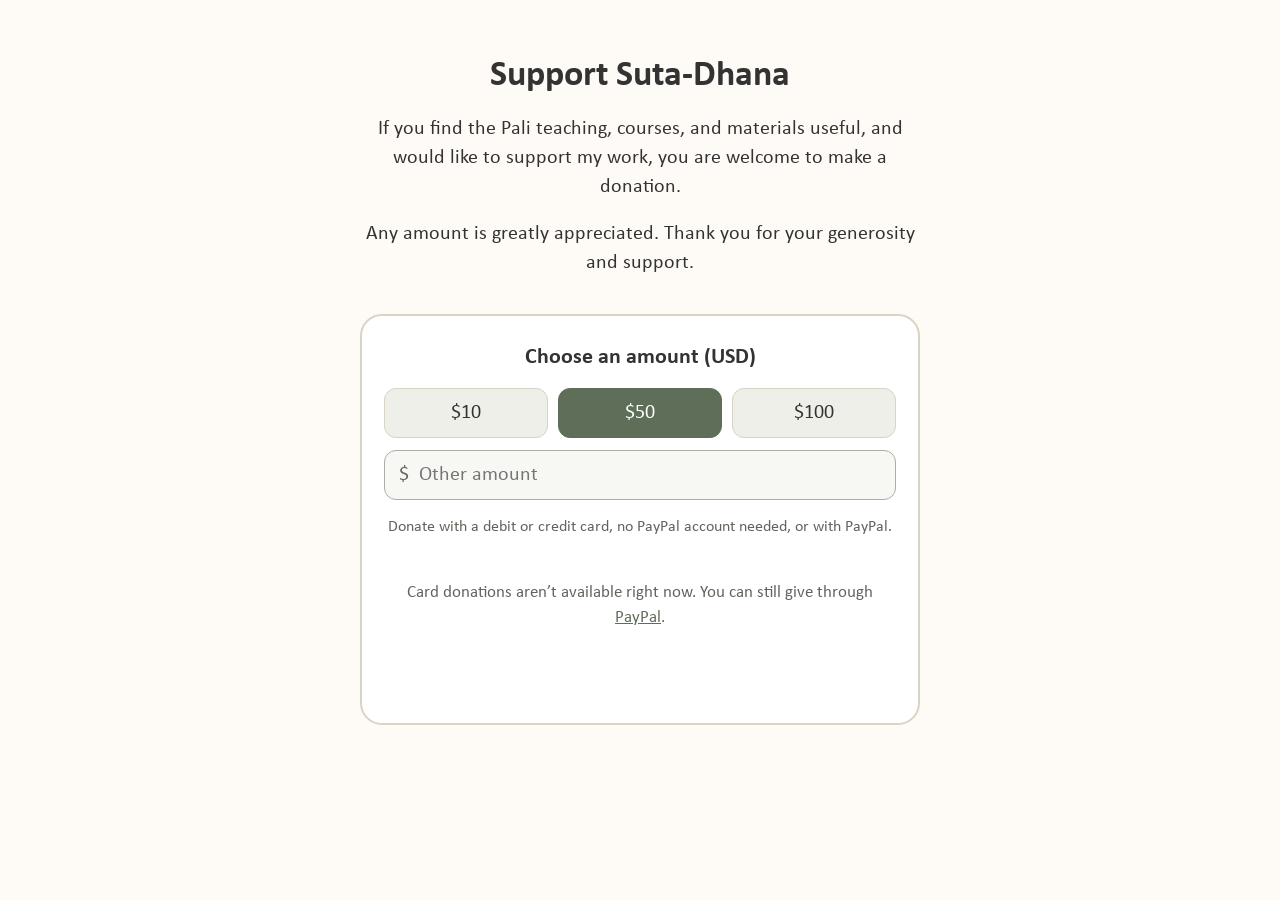
==== dana-pali/index.html @ bd2cc1e4 "Card and PayPal checkout for lessons and package; dana-pali donation page Buyers can pay by debit/cr" ====
<!doctype html>
<html lang="en">
<head>
<meta charset="utf-8">
<meta name="viewport" content="width=device-width, initial-scale=1">
<title>Dāna | Hebrew With Mor</title>
<meta name="robots" content="noindex">
<link rel="canonical" href="https://www.hebrew-with-mor.com/dana-pali">
<link rel="icon" href="../assets/favicon.svg" type="image/svg+xml">
<style>
@font-face { font-family: "HM Calibri"; font-display: swap; src: url("../assets/fonts/calibri.woff2") format("woff2"); }
@font-face { font-family: "HM Calibri Bold"; font-display: swap; src: url("../assets/fonts/calibri-bold.woff2") format("woff2"); }
:root { --surface: #FEFAF5; --ink: #333333; --muted: #5F655C; --line: #D8D3C4; --accent: #5E6E58; --accent-hover: #45523F; --soft: #EEEFE9;
  --font: "HM Calibri", Calibri, Carlito, "Segoe UI", sans-serif; --bold: "HM Calibri Bold", Calibri, Carlito, "Segoe UI", sans-serif; }
* { box-sizing: border-box; }
body { margin: 0; background: var(--surface); color: var(--ink); font-family: var(--font); font-size: 20px; line-height: 1.45; -webkit-font-smoothing: antialiased; }
main { width: min(560px, 100% - 32px); margin: 0 auto; padding: 56px 0 60px; text-align: center; }
h1 { font-family: var(--bold); font-weight: 400; font-size: 36px; line-height: 1.15; margin: 0; }
.intro { margin: 18px 0 0; }
.box { margin-top: 36px; border: 2px solid var(--line); border-radius: 22px; background: #fff; padding: 26px 22px 24px; }
.box h2 { font-family: var(--bold); font-weight: 400; font-size: 22px; margin: 0 0 14px; }
.amounts { display: grid; grid-template-columns: repeat(3, 1fr); gap: 10px; }
.amounts button { font: 20px var(--font); color: var(--ink); background: var(--soft); border: 1px solid var(--line); border-radius: 12px; height: 50px; cursor: pointer; }
.amounts button[aria-pressed="true"] { background: var(--accent); border-color: var(--accent); color: #fff; }
.other { display: flex; align-items: center; gap: 8px; margin-top: 12px; border: 1px solid #A9AFA5; border-radius: 12px; padding: 0 14px; background: #F7F7F4; }
.other span { font-size: 20px; color: var(--muted); }
.other input { flex: 1; min-width: 0; height: 48px; border: 0; background: transparent; font: 20px var(--font); color: var(--ink); outline: none; }
.other:focus-within { outline: 2px solid var(--accent); outline-offset: 1px; }
.note { font-size: 16px; color: var(--muted); margin: 16px 0 0; }
#buttons { margin-top: 18px; min-height: 120px; }
.wait { font-size: 17px; color: var(--muted); padding-top: 24px; margin: 0; }
.msg { font-size: 16px; color: #9a3b2a; min-height: 1em; margin: 6px 0 0; }
.done { margin-top: 36px; }
.done h2 { font-family: var(--bold); font-weight: 400; font-size: 28px; margin: 0; }
.done p { margin: 12px 0 0; }
a { color: var(--accent); }
.anumodana { font-style: italic; color: var(--muted); }
</style>
</head>
<body>
<main>
  <h1>Support Suta-Dhana</h1>
  <p class="intro">If you find the Pali teaching, courses, and materials useful, and would like to support my work, you are welcome to make a donation.</p>
  <p class="intro">Any amount is greatly appreciated. Thank you for your generosity and support.</p>

  <section class="box" id="give">
    <h2>Choose an amount (USD)</h2>
    <div class="amounts" role="group" aria-label="Donation amount">
      <button type="button" data-amt="10">$10</button>
      <button type="button" data-amt="50" aria-pressed="true">$50</button>
      <button type="button" data-amt="100">$100</button>
    </div>
    <label class="other"><span>$</span><input id="other" inputmode="decimal" placeholder="Other amount" aria-label="Other amount in US dollars"></label>
    <p class="note">Donate with a debit or credit card, no PayPal account needed, or with PayPal.</p>
    <div id="buttons"><p class="wait">Loading payment options…</p></div>
    <p class="msg" role="status" aria-live="polite"></p>
  </section>

  <section class="done" hidden>
    <h2>Thank you<span class="first"></span>!</h2>
    <p>Your donation of <span class="amt"></span> was received.</p>
    <p class="anumodana">Anumodāmi — I rejoice in your generosity.</p>
  </section>
</main>

<script src="../assets/pay.js?v=1"></script>
<script>
(function () {
  var chosen = '50', other = document.getElementById('other'), msg = document.querySelector('.msg');
  var btns = document.querySelectorAll('[data-amt]');
  btns.forEach(function (b) {
    b.addEventListener('click', function () {
      chosen = b.getAttribute('data-amt'); other.value = ''; msg.textContent = '';
      btns.forEach(function (x) { x.setAttribute('aria-pressed', x === b ? 'true' : 'false'); });
    });
  });
  other.addEventListener('input', function () {
    btns.forEach(function (x) { x.setAttribute('aria-pressed', 'false'); });
    chosen = null; msg.textContent = '';
  });
  function amount() {
    var v = chosen || other.value.replace(/[^0-9.]/g, '');
    var n = Math.round(parseFloat(v) * 100) / 100;
    if (!(n >= 1) || n > 10000) { msg.textContent = 'Please choose or enter an amount (at least $1).'; return null; }
    return n.toFixed(2);
  }
  HM.render({
    el: document.getElementById('buttons'),
    description: 'Dāna – Suta-Dhana Pali teaching',
    getAmount: amount,
    onPaid: function (p) {
      document.getElementById('give').hidden = true;
      var d = document.querySelector('.done'); d.hidden = false;
      d.querySelector('.first').textContent = p.first ? ', ' + p.first : '';
      d.querySelector('.amt').textContent = '$' + p.amount.replace('.00', '');
      HM.notify('Suta-Dhana: new dāna – $' + p.amount, { name: p.name, email: p.email, amount: '$' + p.amount, paypal_order: p.id });
    },
    onError: function (m) { msg.textContent = m; }
  }).catch(function () {
    document.getElementById('buttons').innerHTML = '<p class="wait">Card donations aren’t available right now. You can still give through <a href="https://paypal.me/sutadhana" target="_blank" rel="noopener">PayPal</a>.</p>';
  });
})();
</script>
</body>
</html>
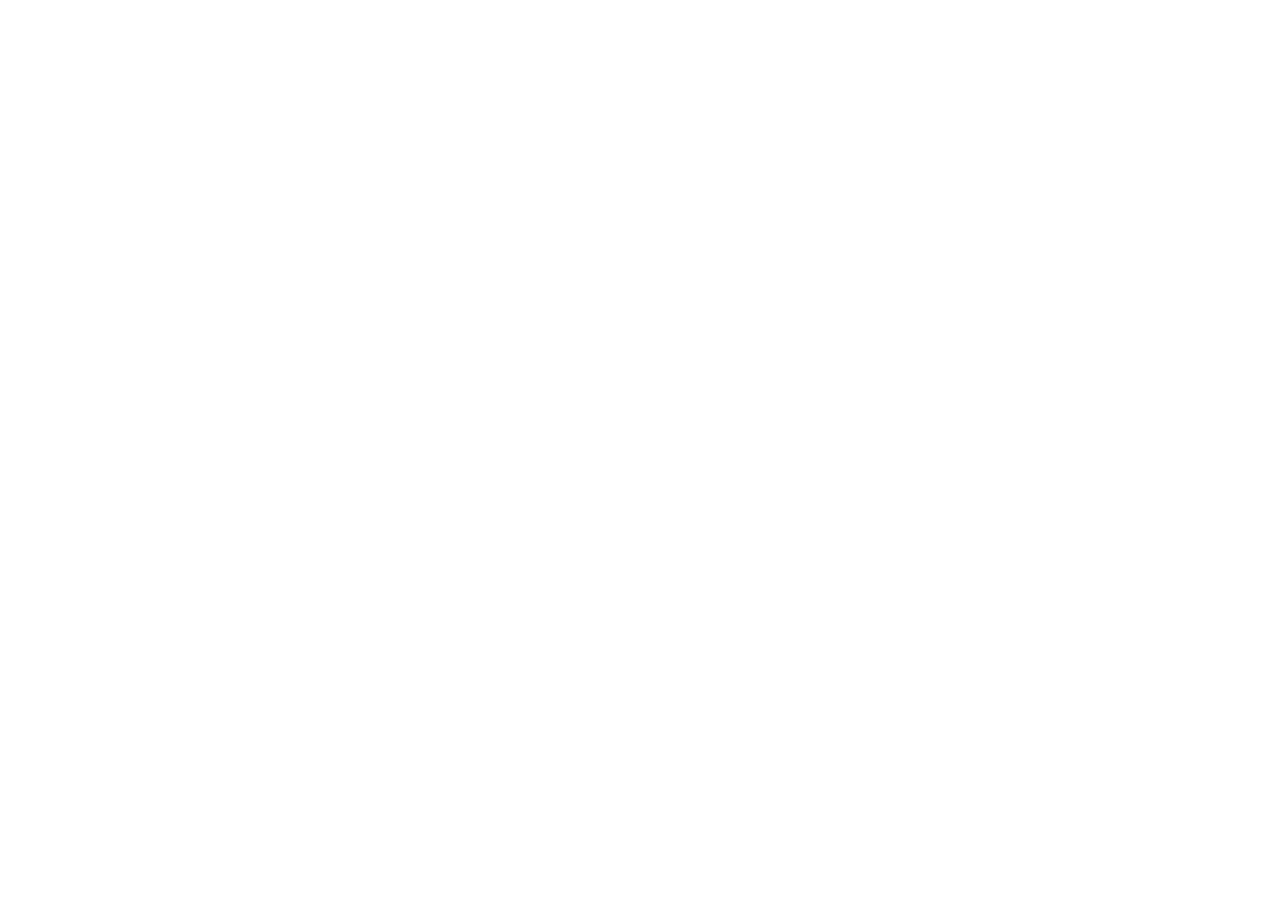
==== commit 3f96724b: "Keep old Wix addresses working (forward to the new sections); add custom domain Co-Authored-By: Clau" ====
--- a/dana-pali/index.html
+++ b/dana-pali/index.html
@@ -1,105 +1,7 @@
 <!doctype html>
-<html lang="en">
-<head>
-<meta charset="utf-8">
-<meta name="viewport" content="width=device-width, initial-scale=1">
-<title>Dāna | Hebrew With Mor</title>
-<meta name="robots" content="noindex">
-<link rel="canonical" href="https://www.hebrew-with-mor.com/dana-pali">
-<link rel="icon" href="../assets/favicon.svg" type="image/svg+xml">
-<style>
-@font-face { font-family: "HM Calibri"; font-display: swap; src: url("../assets/fonts/calibri.woff2") format("woff2"); }
-@font-face { font-family: "HM Calibri Bold"; font-display: swap; src: url("../assets/fonts/calibri-bold.woff2") format("woff2"); }
-:root { --surface: #FEFAF5; --ink: #333333; --muted: #5F655C; --line: #D8D3C4; --accent: #5E6E58; --accent-hover: #45523F; --soft: #EEEFE9;
-  --font: "HM Calibri", Calibri, Carlito, "Segoe UI", sans-serif; --bold: "HM Calibri Bold", Calibri, Carlito, "Segoe UI", sans-serif; }
-* { box-sizing: border-box; }
-body { margin: 0; background: var(--surface); color: var(--ink); font-family: var(--font); font-size: 20px; line-height: 1.45; -webkit-font-smoothing: antialiased; }
-main { width: min(560px, 100% - 32px); margin: 0 auto; padding: 56px 0 60px; text-align: center; }
-h1 { font-family: var(--bold); font-weight: 400; font-size: 36px; line-height: 1.15; margin: 0; }
-.intro { margin: 18px 0 0; }
-.box { margin-top: 36px; border: 2px solid var(--line); border-radius: 22px; background: #fff; padding: 26px 22px 24px; }
-.box h2 { font-family: var(--bold); font-weight: 400; font-size: 22px; margin: 0 0 14px; }
-.amounts { display: grid; grid-template-columns: repeat(3, 1fr); gap: 10px; }
-.amounts button { font: 20px var(--font); color: var(--ink); background: var(--soft); border: 1px solid var(--line); border-radius: 12px; height: 50px; cursor: pointer; }
-.amounts button[aria-pressed="true"] { background: var(--accent); border-color: var(--accent); color: #fff; }
-.other { display: flex; align-items: center; gap: 8px; margin-top: 12px; border: 1px solid #A9AFA5; border-radius: 12px; padding: 0 14px; background: #F7F7F4; }
-.other span { font-size: 20px; color: var(--muted); }
-.other input { flex: 1; min-width: 0; height: 48px; border: 0; background: transparent; font: 20px var(--font); color: var(--ink); outline: none; }
-.other:focus-within { outline: 2px solid var(--accent); outline-offset: 1px; }
-.note { font-size: 16px; color: var(--muted); margin: 16px 0 0; }
-#buttons { margin-top: 18px; min-height: 120px; }
-.wait { font-size: 17px; color: var(--muted); padding-top: 24px; margin: 0; }
-.msg { font-size: 16px; color: #9a3b2a; min-height: 1em; margin: 6px 0 0; }
-.done { margin-top: 36px; }
-.done h2 { font-family: var(--bold); font-weight: 400; font-size: 28px; margin: 0; }
-.done p { margin: 12px 0 0; }
-a { color: var(--accent); }
-.anumodana { font-style: italic; color: var(--muted); }
-</style>
-</head>
-<body>
-<main>
-  <h1>Support Suta-Dhana</h1>
-  <p class="intro">If you find the Pali teaching, courses, and materials useful, and would like to support my work, you are welcome to make a donation.</p>
-  <p class="intro">Any amount is greatly appreciated. Thank you for your generosity and support.</p>
-
-  <section class="box" id="give">
-    <h2>Choose an amount (USD)</h2>
-    <div class="amounts" role="group" aria-label="Donation amount">
-      <button type="button" data-amt="10">$10</button>
-      <button type="button" data-amt="50" aria-pressed="true">$50</button>
-      <button type="button" data-amt="100">$100</button>
-    </div>
-    <label class="other"><span>$</span><input id="other" inputmode="decimal" placeholder="Other amount" aria-label="Other amount in US dollars"></label>
-    <p class="note">Donate with a debit or credit card, no PayPal account needed, or with PayPal.</p>
-    <div id="buttons"><p class="wait">Loading payment options…</p></div>
-    <p class="msg" role="status" aria-live="polite"></p>
-  </section>
-
-  <section class="done" hidden>
-    <h2>Thank you<span class="first"></span>!</h2>
-    <p>Your donation of <span class="amt"></span> was received.</p>
-    <p class="anumodana">Anumodāmi — I rejoice in your generosity.</p>
-  </section>
-</main>
-
-<script src="../assets/pay.js?v=1"></script>
-<script>
-(function () {
-  var chosen = '50', other = document.getElementById('other'), msg = document.querySelector('.msg');
-  var btns = document.querySelectorAll('[data-amt]');
-  btns.forEach(function (b) {
-    b.addEventListener('click', function () {
-      chosen = b.getAttribute('data-amt'); other.value = ''; msg.textContent = '';
-      btns.forEach(function (x) { x.setAttribute('aria-pressed', x === b ? 'true' : 'false'); });
-    });
-  });
-  other.addEventListener('input', function () {
-    btns.forEach(function (x) { x.setAttribute('aria-pressed', 'false'); });
-    chosen = null; msg.textContent = '';
-  });
-  function amount() {
-    var v = chosen || other.value.replace(/[^0-9.]/g, '');
-    var n = Math.round(parseFloat(v) * 100) / 100;
-    if (!(n >= 1) || n > 10000) { msg.textContent = 'Please choose or enter an amount (at least $1).'; return null; }
-    return n.toFixed(2);
-  }
-  HM.render({
-    el: document.getElementById('buttons'),
-    description: 'Dāna – Suta-Dhana Pali teaching',
-    getAmount: amount,
-    onPaid: function (p) {
-      document.getElementById('give').hidden = true;
-      var d = document.querySelector('.done'); d.hidden = false;
-      d.querySelector('.first').textContent = p.first ? ', ' + p.first : '';
-      d.querySelector('.amt').textContent = '$' + p.amount.replace('.00', '');
-      HM.notify('Suta-Dhana: new dāna – $' + p.amount, { name: p.name, email: p.email, amount: '$' + p.amount, paypal_order: p.id });
-    },
-    onError: function (m) { msg.textContent = m; }
-  }).catch(function () {
-    document.getElementById('buttons').innerHTML = '<p class="wait">Card donations aren’t available right now. You can still give through <a href="https://paypal.me/sutadhana" target="_blank" rel="noopener">PayPal</a>.</p>';
-  });
-})();
-</script>
-</body>
-</html>
+<html lang="en"><head><meta charset="utf-8"><meta name="viewport" content="width=device-width, initial-scale=1">
+<title>Hebrew With Mor</title><meta name="robots" content="noindex">
+<link rel="canonical" href="https://www.sutadhana.com/d%C4%81na/">
+<meta http-equiv="refresh" content="0; url=https://www.sutadhana.com/d%C4%81na/">
+<script>location.replace("https://www.sutadhana.com/d%C4%81na/");</script>
+</head><body><p><a href="https://www.sutadhana.com/d%C4%81na/">Continue to Hebrew With Mor</a></p></body></html>
